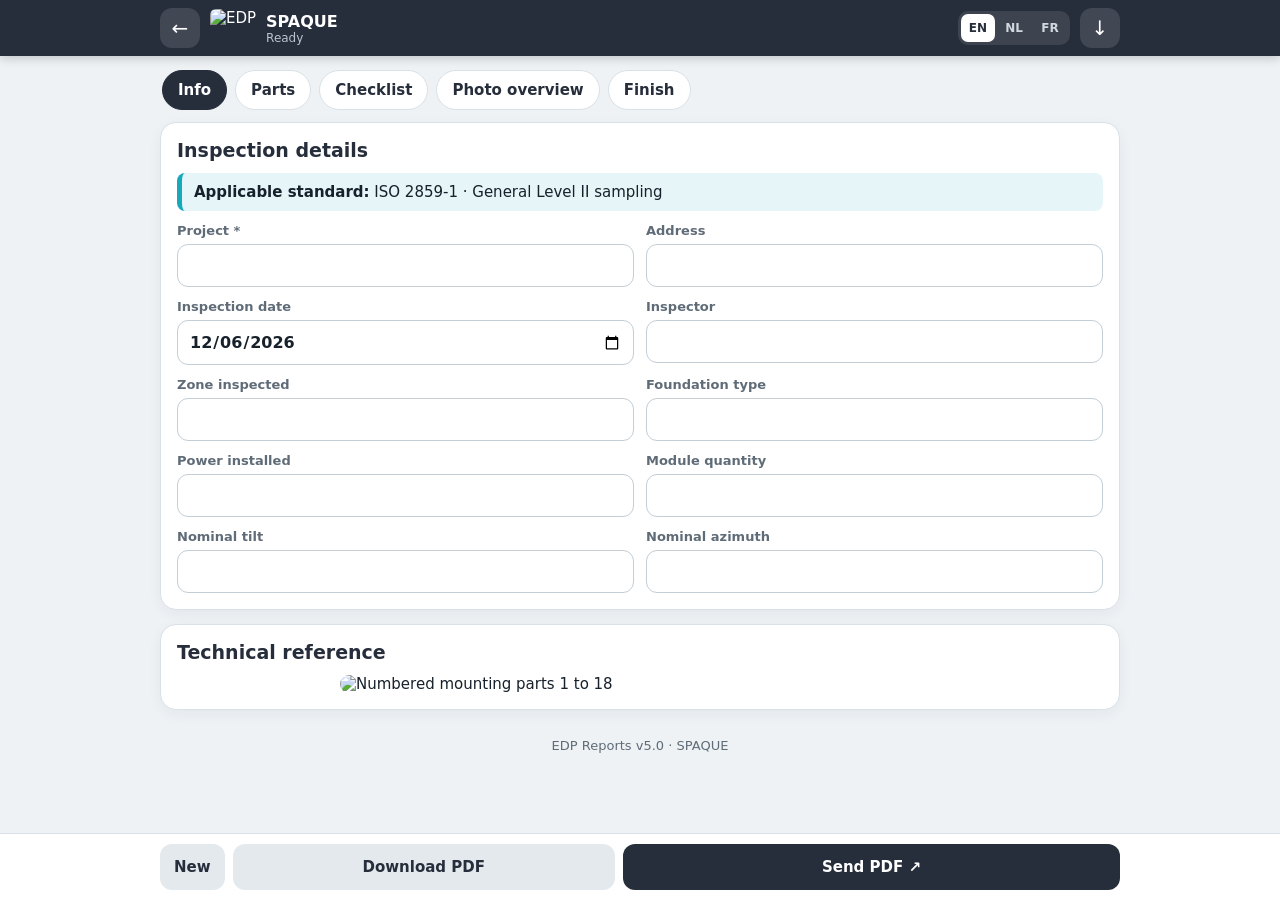
==== spaque.html @ 7f9d41f2 "v5.0: Project Reports, Site Survey report, photo drawing, overview map, Engineering role Co-Authored" ====
<!doctype html>
<html lang="nl">
<head>
<meta charset="utf-8">
<meta name="viewport" content="width=device-width,initial-scale=1,viewport-fit=cover">
<meta name="theme-color" content="#272e3b">
<meta name="apple-mobile-web-app-capable" content="yes">
<meta name="mobile-web-app-capable" content="yes">
<title>SPAQUE – EDP Reports</title>
<link rel="manifest" href="manifest.webmanifest">
<link rel="icon" href="assets/icon-192.png">
<link rel="apple-touch-icon" href="assets/icon-192.png">
<link rel="stylesheet" href="styles.css">
</head>
<body>
<header class="app">
  <a class="icon" href="index.html#projects" data-i18n-title="back">←</a>
  <img class="logo" src="assets/edp-logo.jpg" alt="EDP">
  <div class="titles"><strong>SPAQUE</strong><small id="saveStatus" data-i18n="ready">Ready</small></div>
  <div id="langSwitch" class="lang-switch"></div>
  <button id="installBtn" class="icon" data-i18n-title="install">↓</button>
</header>

<main>
  <nav class="tabs">
    <button class="tab active" data-tab="info" data-i18n="tabInfo">Info</button>
    <button class="tab" data-tab="parts" data-i18n="tabParts">Onderdelen</button>
    <button class="tab" data-tab="checklist" data-i18n="tabChecklist">Checklist</button>
    <button class="tab" data-tab="photos" data-i18n="tabPhotos">Foto-overzicht</button>
    <button class="tab" data-tab="finish" data-i18n="tabFinish">Afronden</button>
  </nav>

  <section id="info" class="panel active">
    <div class="card">
      <h2 data-i18n="spInfoTitle">Inspectiegegevens</h2>
      <div class="iso"><strong data-i18n="spNorm">Toepasselijke norm:</strong> ISO 2859-1 · General Level II sampling</div>
      <div id="infoFields" class="grid" style="margin-top:12px"></div>
    </div>
    <div class="card">
      <h2 data-i18n="spTechRef">Technische referentie</h2>
      <img class="refimg" src="assets/tech-ref.jpg" data-i18n-alt="spTechRefAlt" alt="">
    </div>
  </section>

  <section id="parts" class="panel">
    <div class="card"><h2 data-i18n="tabParts">Onderdelen</h2><p class="muted" data-i18n="spPartsIntro"></p><div id="partGroups"></div></div>
  </section>

  <section id="checklist" class="panel">
    <div class="card">
      <div class="editbar"><button class="btn secondary compact" id="editToggle" data-i18n="spEditFields">✎ Rijen bewerken</button><button class="btn compact" id="addCheck" data-i18n="spAddRow">+ Rij toevoegen</button></div>
      <h2 data-i18n="spChecklistTitle">Inspection checklist</h2>
      <div id="checkList"></div>
    </div>
  </section>

  <section id="photos" class="panel">
    <div class="card">
      <h2 data-i18n="spPhotoOverview">Foto-overzicht</h2>
      <p class="muted" data-i18n="spPhotoOverviewIntro"></p>
      <div id="extraPick"></div>
      <div id="photoOverview" class="overview"></div>
    </div>
  </section>

  <section id="finish" class="panel">
    <div class="card"><h2 data-i18n="spObservations">Vaststellingen en opmerkingen</h2><textarea id="observations" rows="6" data-i18n-ph="spObservationsPh"></textarea></div>
    <div class="card"><h2 data-i18n="completion">Afronding</h2><p class="muted" data-i18n="spFinishText"></p></div>
    <div class="privacy"><strong data-i18n="privacyTitle">Privé</strong><span data-i18n="privacyText"></span></div>
  </section>
  <p class="footer">EDP Reports v5.0 · SPAQUE</p>
</main>

<div class="actions">
  <button class="secondary" id="resetBtn" data-i18n="newReport">Nieuw</button>
  <button class="secondary" id="pdfBtn" data-i18n="downloadPdf">PDF downloaden</button>
  <button class="primary" id="shareBtn" data-i18n="sendPdf">PDF versturen ↗</button>
</div>
<div id="toast"></div>
<script src="i18n.js"></script>
<script src="common.js"></script>
<script src="tools.js"></script>
<script src="auth.js"></script>
<script src="pdf-engine.js"></script>
<script src="spaque.js"></script>
</body>
</html>
---- styles.css ----
/* EDP Reports - shared styles for all modules */
:root{--navy:#272e3b;--navy2:#1d232e;--accent:#14a9bb;--green:#2fae4e;--violet:#6041ed;--ink:#17212b;--muted:#5f6c78;--line:#d9e1e7;--bg:#eef2f5;--card:#fff;--ok:#1f7a3d;--okbg:#e2f5e8;--nok:#b42318;--nokbg:#fde6e4;--nabg:#e9edf1;font-family:Inter,system-ui,-apple-system,"Segoe UI",Roboto,sans-serif;color:var(--ink);background:var(--bg)}
*{box-sizing:border-box}
body{margin:0;padding:0 0 96px;background:var(--bg);min-height:100vh;font-size:15px;-webkit-text-size-adjust:100%}
.hidden,[hidden]{display:none!important}
button{font:inherit;cursor:pointer}

/* Header */
header.app{position:sticky;top:0;z-index:20;display:flex;align-items:center;gap:10px;padding:calc(8px + env(safe-area-inset-top)) max(12px,calc((100vw - 960px)/2)) 8px;background:var(--navy);color:#fff;box-shadow:0 2px 10px #0003}
header.app .logo{height:38px;width:auto;display:block;border-radius:6px}
header.app .titles{display:flex;flex-direction:column;flex:1;min-width:0}
header.app .titles strong{font-size:16px;white-space:nowrap;overflow:hidden;text-overflow:ellipsis}
header.app small{color:#b9c4cf;font-size:12px;white-space:nowrap;overflow:hidden;text-overflow:ellipsis}
header.app small.error{color:#ffb4ab;font-weight:700;white-space:normal}
.icon{min-width:40px;height:40px;border:0;border-radius:12px;background:#ffffff1f;color:#fff;font-size:20px;display:grid;place-items:center;text-decoration:none}
.lang-switch{display:flex;background:#ffffff1a;border-radius:10px;padding:3px;gap:2px}
.lang-switch button{border:0;background:transparent;color:#cfd8e0;font-size:12px;font-weight:800;padding:7px 8px;border-radius:7px;min-width:34px}
.lang-switch button.active{background:#fff;color:var(--navy)}

main{width:min(960px,calc(100% - 20px));margin:auto}
.hero{padding:34px 6px 22px}
.hero h1,.report-head h1{margin:4px 0 8px;color:var(--navy);font-size:clamp(28px,7vw,42px)}
.hero p:last-child,.muted{color:var(--muted)}
.eyebrow{margin:0;color:var(--accent);font-size:11px;font-weight:850;letter-spacing:.14em}

/* Home tiles */
.tiles{display:grid;gap:14px}
.tiles button,.tiles a{display:grid;grid-template-columns:56px 1fr;align-items:center;text-align:left;gap:14px;border:1px solid var(--line);border-radius:18px;background:#fff;padding:18px;box-shadow:0 8px 24px #272e3b12;color:var(--ink);text-decoration:none}
.tiles b{font-size:32px;text-align:center}
.tiles span{display:flex;flex-direction:column;gap:4px}
.tiles strong{font-size:18px;color:var(--navy)}
.tiles small{color:var(--muted);line-height:1.35}

/* Report */
.report-head{display:flex;justify-content:space-between;align-items:flex-end;gap:12px;padding:24px 4px 14px;flex-wrap:wrap}
.card{background:var(--card);border:1px solid var(--line);border-radius:16px;padding:16px;margin:0 0 14px;box-shadow:0 4px 14px #272e3b0d}
.card h2{margin:0 0 12px;color:var(--navy);font-size:19px}
h3{margin:20px 0 8px;color:var(--navy);font-size:15px}
.grid{display:grid;grid-template-columns:repeat(2,minmax(0,1fr));gap:12px}
label{display:flex;flex-direction:column;gap:6px;font-size:13px;font-weight:700;color:var(--muted)}
input,select,textarea{width:100%;font:inherit;font-size:16px;color:var(--ink);border:1px solid #c3ced6;border-radius:11px;padding:11px;background:#fff}
input:focus,select:focus,textarea:focus{outline:2px solid var(--accent);outline-offset:1px;border-color:var(--accent)}
textarea{resize:vertical;min-height:64px}

.question,.check{border:1px solid var(--line);border-radius:14px;padding:12px;margin:10px 0;background:#fbfcfd}
.question.nok,.check.nok{border-color:#efb4ad;background:#fff8f7}
.qtop,.rowtop{display:flex;justify-content:space-between;gap:10px;align-items:flex-start}
.qtop strong,.rowtop .title{flex:1;font-weight:700}
.qtools{display:flex;gap:6px}
.qtools button{border:1px solid var(--line);background:#fff;border-radius:9px;width:36px;height:36px}
.status{display:flex;gap:7px;margin:10px 0}
.status button{flex:1;border:1px solid #c3ced6;background:#fff;padding:10px 6px;border-radius:10px;font-weight:800;color:var(--muted)}
.status button.sel.ok{background:var(--okbg);border-color:var(--ok);color:var(--ok)}
.status button.sel.nok{background:var(--nokbg);border-color:var(--nok);color:var(--nok)}
.status button.sel.na{background:var(--nabg);border-color:#8c99a5;color:#3d4752}

.photoAdd{display:flex;align-items:center;justify-content:center;min-height:44px;margin-top:10px;border:1px dashed #9fb0bc;border-radius:11px;color:var(--navy);font-weight:800;background:#fff;cursor:pointer}
.photoAdd input{display:none}
.photos{display:grid;grid-template-columns:repeat(auto-fill,minmax(130px,1fr));gap:10px;margin-top:10px}
.photo{position:relative;border:1px solid var(--line);border-radius:11px;overflow:hidden;background:#fff}
.photo img{width:100%;aspect-ratio:4/3;object-fit:cover;display:block}
.photo .x{position:absolute;right:6px;top:6px;border:0;border-radius:999px;width:32px;height:32px;background:#b42318e6;color:#fff;font-size:18px}
.photo input,.photo textarea{border:0;border-top:1px solid var(--line);border-radius:0;font-size:14px;padding:8px;min-height:0}

.privacy{display:flex;flex-direction:column;gap:4px;margin:0 0 18px;padding:14px;border-radius:14px;background:#e3f4f6;color:#0e5560}
.btn,.primary,.secondary{border:0;border-radius:12px;padding:12px 14px;font-weight:800;min-height:46px}
.btn,.primary{background:var(--navy);color:#fff}
.secondary,.btn.secondary{background:#e4e9ee;color:var(--navy)}
.btn.danger{background:var(--nok);color:#fff}
.compact{min-height:40px;padding:9px 12px}
.full{width:100%;margin-top:10px}
label.btn{display:inline-flex;flex-direction:row;align-items:center;justify-content:center;color:#fff;font-size:15px}
label.btn.secondary{color:var(--navy)}

.actions{position:fixed;z-index:30;left:0;right:0;bottom:0;display:grid;grid-template-columns:auto 1fr 1.3fr;gap:8px;padding:10px max(10px,calc((100vw - 960px)/2)) calc(10px + env(safe-area-inset-bottom));background:#fffffff2;border-top:1px solid var(--line);backdrop-filter:blur(8px)}
#toast{position:fixed;left:50%;bottom:96px;transform:translate(-50%,20px);opacity:0;pointer-events:none;background:var(--navy);color:#fff;padding:11px 16px;border-radius:12px;max-width:calc(100% - 30px);text-align:center;transition:.25s;z-index:50;font-weight:600}
#toast.show{opacity:1;transform:translate(-50%,0)}

/* SPAQUE */
.tabs{display:flex;gap:8px;overflow-x:auto;padding:14px 2px 12px;scrollbar-width:none}
.tab{white-space:nowrap;border:1px solid var(--line);border-radius:999px;padding:10px 15px;background:#fff;color:var(--navy);font-weight:700}
.tab.active{background:var(--navy);border-color:var(--navy);color:#fff}
.panel{display:none}.panel.active{display:block}
.iso{border-left:5px solid var(--accent);padding:10px 12px;background:#e6f6f8;border-radius:8px;color:var(--ink)}
.refimg{width:100%;max-width:600px;display:block;margin:auto;border-radius:10px}
.assembly-group{border:1px solid var(--line);border-radius:14px;padding:14px;margin:14px 0;background:#fbfcfd}
.assembly-group h3{margin:0 0 10px}
.assembly-ref{width:100%;max-height:420px;object-fit:contain;border-radius:10px;background:#f2f5f7}
.parts-summary{margin:10px 0;padding-left:22px;line-height:1.55}
.group-count{font-weight:800;color:var(--accent);margin:8px 0}
.photo-actions{display:flex;gap:8px;flex-wrap:wrap;margin-top:8px}
.photoThumb{width:100%;max-height:260px;object-fit:contain;background:#f2f5f7;border-radius:10px;margin-top:8px}
.overview{display:grid;grid-template-columns:repeat(2,minmax(0,1fr));gap:10px;margin-top:12px}
.photoCard{border:1px solid var(--line);border-radius:12px;padding:8px;display:flex;flex-direction:column;gap:6px;background:#fff}
.photoCard img{width:100%;height:180px;object-fit:cover;border-radius:8px}
.editbar{display:flex;gap:8px;margin-bottom:12px;flex-wrap:wrap}
.editable[contenteditable=true]{outline:1px dashed var(--accent);border-radius:6px;padding:2px 4px;background:#fff}
.footer{color:var(--muted);text-align:center;padding:14px;font-size:13px}

@media(max-width:600px){.grid,.overview{grid-template-columns:1fr}.report-head{padding-top:18px}header.app .logo{height:32px}.lang-switch button{min-width:30px;padding:7px 6px}}
@media(max-width:380px){header.app small{display:none}}

/* Login + VCA */
body.gated>header,body.gated>main,body.gated>.actions{display:none!important}
#gate{min-height:100vh;display:grid;place-items:center;padding:24px 14px;background:linear-gradient(160deg,#272e3b,#1b2029)}
.gate-card{width:min(420px,100%);background:#fff;border-radius:20px;padding:22px;box-shadow:0 20px 50px #0006;position:relative}
.gate-logo{height:56px;display:block;border-radius:10px;margin-bottom:14px}
.gate-lang{position:absolute;right:16px;top:22px;background:#272e3b}
.gate-card h2{margin:4px 0 14px;color:var(--navy)}
.gate-card form{display:flex;flex-direction:column;gap:12px}
.gate-links{text-align:center;font-size:14px;margin:4px 0 0}.gate-links a{color:var(--accent);font-weight:700}
.gate-msg{margin:0;color:var(--nok);font-weight:700;font-size:14px}.gate-msg.ok{color:var(--ok)}
.small{font-size:13px;margin:0}
input.invalid{border-color:var(--nok);outline:2px solid #f3b8b2}
.user-card{display:flex;flex-direction:column;gap:12px}
.user-row{display:flex;justify-content:space-between;align-items:center;gap:10px;color:var(--muted);font-size:14px}
.vca-head{display:flex;justify-content:space-between;gap:8px;color:var(--navy);margin-bottom:8px}
.bar{height:10px;border-radius:999px;background:#e4e9ee;overflow:hidden;margin-bottom:6px}
.bar i{display:block;height:100%;background:linear-gradient(90deg,var(--violet),var(--accent),var(--green));border-radius:999px}
/* Dashboard */
.filters{display:flex;gap:10px;flex-wrap:wrap;align-items:flex-end}.filters label{min-width:140px;flex:1}
.kpis{display:grid;grid-template-columns:repeat(3,minmax(0,1fr));gap:10px}.kpi span{display:block}
.kpi{background:#f5f8fa;border:1px solid var(--line);border-radius:12px;padding:12px}.kpi b{display:block;font-size:26px;color:var(--navy)}.kpi span{color:var(--muted);font-size:13px}
.table-wrap{overflow-x:auto}
table.data{width:100%;border-collapse:collapse;font-size:14px}
table.data th{text-align:left;color:var(--muted);font-size:12px;text-transform:uppercase;letter-spacing:.04em;padding:8px;border-bottom:1px solid var(--line);white-space:nowrap}
table.data td{padding:9px 8px;border-bottom:1px solid #edf1f4;vertical-align:middle}
table.data td.num{text-align:right;font-variant-numeric:tabular-nums}
.pill{display:inline-block;padding:3px 9px;border-radius:999px;font-size:12px;font-weight:800;white-space:nowrap}
.pill.ok{background:var(--okbg);color:var(--ok)}.pill.behind{background:var(--nokbg);color:var(--nok)}.pill.track{background:#e6f6f8;color:#0d6b77}
.mini-bar{height:8px;min-width:90px;border-radius:999px;background:#e4e9ee;overflow:hidden;margin-top:6px}.mini-bar span{display:block;height:100%;background:var(--accent);border-radius:999px}
.mini-bar span.done{background:var(--green)}
.prog{min-width:140px}.prog-top{display:flex;justify-content:space-between;align-items:center;gap:8px;white-space:nowrap}
table.data td:first-child{min-width:110px}table.data td{white-space:normal}#tReports td:first-child{white-space:nowrap}
table.data select{padding:7px;font-size:14px;min-width:120px}
@media(max-width:600px){.kpi b{font-size:22px}.hide-sm{display:none}}

.gate-card label.check-row{flex-direction:row;align-items:center;gap:10px;color:var(--ink);font-weight:600;font-size:14px;cursor:pointer}
.gate-card label.check-row input{width:22px;height:22px;margin:0;accent-color:var(--navy);flex:none}

/* Settings */
.user-item{display:flex;justify-content:space-between;align-items:center;gap:12px;padding:12px 0;border-bottom:1px solid #edf1f4;flex-wrap:wrap}
.user-item .who{display:flex;flex-direction:column;gap:2px;min-width:0;flex:1 1 180px;overflow-wrap:anywhere}
.user-item .what{display:flex;flex-direction:column;gap:4px;align-items:flex-end;flex:0 1 240px}
.user-item .what select{min-width:200px}
.user-item .what button{min-height:38px}
.invite-form{display:grid;grid-template-columns:1fr auto auto;gap:8px;margin:12px 0}
.btnlink{display:inline-flex;align-items:center;gap:6px;text-decoration:none}
@media(max-width:600px){.invite-form{grid-template-columns:1fr}.user-item .what{align-items:stretch;flex-basis:100%}.user-item .what select{min-width:0}}
.user-item .what .pill{align-self:flex-end}@media(max-width:600px){.user-item .what .pill{align-self:flex-start}}

/* Manual VCA counts */
td.man{width:90px}
.man-input{width:78px;padding:8px;text-align:center;font-weight:800;font-size:16px}
.prog small{display:block;margin-top:4px;font-size:12px}

/* Install help */
.modal{position:fixed;inset:0;z-index:60;background:#0f141bcc;display:grid;place-items:center;padding:16px;overflow:auto}
.modal-card{width:min(460px,100%);background:#fff;border-radius:18px;padding:20px;box-shadow:0 20px 50px #0006;display:flex;flex-direction:column;gap:10px;max-height:calc(100vh - 32px);overflow:auto}
.modal-card h2{margin:0;color:var(--navy)}
.modal-card .inst{border:1px solid var(--line);border-radius:12px;padding:10px 14px;background:#fbfcfd}
.modal-card .inst h3{margin:4px 0}
.modal-card ol{margin:6px 0;padding-left:20px;line-height:1.5}

/* Update banner */
.update-banner{position:fixed;z-index:55;left:10px;right:10px;top:calc(70px + env(safe-area-inset-top));max-width:560px;margin:auto;background:var(--navy);color:#fff;border-radius:16px;padding:14px 16px;box-shadow:0 14px 40px #0007;display:flex;flex-direction:column;gap:10px;border:2px solid var(--accent);animation:updIn .3s ease}
.update-banner.done{border-color:var(--green)}
.update-banner ul{margin:6px 0 0;padding-left:18px;color:#d6dee6;font-size:14px;line-height:1.45}
.update-actions{display:flex;gap:8px}.update-actions button{flex:1;min-height:42px}
.update-banner .primary{background:var(--accent);color:#06232a}.update-banner .secondary{background:#ffffff22;color:#fff}
@keyframes updIn{from{opacity:0;transform:translateY(-10px)}to{opacity:1;transform:none}}
/* VCA table fits on phones */
@media(max-width:600px){
  #tPeople td:first-child{min-width:0;overflow-wrap:anywhere}
  #tPeople td,#tPeople th{padding:9px 5px}
  #tPeople .prog{min-width:96px}
  #tPeople .prog-top{flex-wrap:wrap;gap:4px}
  #tPeople td.man{width:58px}
  #tPeople .man-input{width:54px;padding:7px 4px}
}

/* Photo: take or pick */
.photo-pick{display:grid;grid-template-columns:1fr 1fr;gap:8px;margin-top:10px}
.photo-pick .photoAdd{margin-top:0;padding:0 6px;text-align:center;font-size:14px}

/* Personal VCA target */
.target-field{flex-direction:row;align-items:center;gap:8px;font-size:12px;margin-top:4px;white-space:nowrap}
.target-field input{width:70px;padding:7px;text-align:center;font-weight:800;font-size:15px}

/* ---------- Photo: draw button, edit pencil ---------- */
.photo-pick.three{grid-template-columns:1fr 1fr 1fr}
.photo-pick .photoAdd.draw{border-color:var(--violet);color:var(--violet)}
.photo .ed,.pc-img .ed{position:absolute;left:6px;top:6px;border:0;border-radius:999px;width:32px;height:32px;background:#ffffffe6;font-size:15px;box-shadow:0 1px 4px #0003}
.pc-img{position:relative}
body.no-scroll{overflow:hidden}

/* ---------- Drawing editor & map ---------- */
.draw-modal{position:fixed;inset:0;z-index:80;background:#10151c;display:flex;flex-direction:column;color:#fff;touch-action:none;padding:env(safe-area-inset-top) 0 env(safe-area-inset-bottom)}
.draw-top,.draw-bottom{display:flex;align-items:center;gap:6px;padding:8px;flex-wrap:wrap;background:#1d232e}
.draw-tools{display:flex;gap:4px;flex:1;justify-content:center;flex-wrap:wrap}
.draw-btn{min-width:42px;height:42px;border:0;border-radius:10px;background:#ffffff1f;color:#fff;font-size:18px;font-weight:700;padding:0 10px}
.draw-btn.on{background:var(--accent);color:#06232a}
.draw-btn.save{background:var(--green);color:#fff;font-size:15px;margin-left:auto}
.draw-stage{flex:1;display:flex;align-items:center;justify-content:center;overflow:hidden;min-height:0;position:relative}
.draw-stage canvas{touch-action:none;background:#fff;box-shadow:0 4px 20px #0008}
.draw-colors{display:flex;gap:6px}
.swatch{width:34px;height:34px;border-radius:50%;border:3px solid #ffffff55}
.swatch.on{border-color:#fff;transform:scale(1.12)}
.draw-widths{display:flex;gap:4px}
.wbtn i{display:block;background:#fff;border-radius:9px;width:22px}
.wbtn .w-s{height:3px}.wbtn .w-m{height:6px}.wbtn .w-l{height:10px}
.draw-hint{margin:0;padding:4px 10px 8px;color:#b9c4cf;font-size:13px;text-align:center;background:#1d232e}
.draw-bottom .draw-hint{padding:0;text-align:left;flex:1;background:none}
.map-stage canvas{width:100%;height:100%;background:#c9d3dc;cursor:grab}
.map-search{display:flex;gap:6px;flex:1;min-width:0}
.map-search input{flex:1;min-width:0;height:42px;border-radius:10px;border:0;padding:0 12px;font-size:16px}
.map-zoom{position:absolute;right:10px;top:10px;display:flex;flex-direction:column;gap:6px}
.map-zoom .draw-btn,.map-layer .draw-btn{background:#1d232ee6}
.map-layer{position:absolute;left:10px;top:10px;display:flex;gap:6px}
.map-layer .draw-btn{font-size:13px}
.map-layer .draw-btn.on{background:var(--accent);color:#06232a}
.map-credit{position:absolute;right:6px;bottom:4px;font-size:10px;color:#222;background:#ffffffb0;padding:1px 5px;border-radius:4px}
.map-msg{display:none;position:absolute;left:50%;top:50%;transform:translate(-50%,-50%);background:#1d232ef0;padding:12px 16px;border-radius:12px;font-weight:700;max-width:80%;text-align:center}
@media(max-width:600px){.photo-pick.three{grid-template-columns:1fr 1fr}.photo-pick.three .draw{grid-column:1/-1}.draw-btn{min-width:38px;height:40px;padding:0 8px}.swatch{width:30px;height:30px}}
/* Site Survey */
.sv-grid{display:grid;grid-template-columns:1fr 1fr;gap:12px 14px}
.sv-grid>*{grid-column:1/-1}
.sv-grid>.sv-field:not(.wide){grid-column:auto}
@media(max-width:560px){.sv-grid>.sv-field:not(.wide){grid-column:1/-1}}
.sv-field{display:flex;flex-direction:column;gap:6px;font-size:13px;font-weight:700;color:var(--muted)}
.sv-label{display:flex;align-items:center;gap:8px}
.sv-num{display:inline-flex;align-items:center;justify-content:center;min-width:24px;height:24px;border-radius:50%;background:#e4002b;color:#fff;font-size:12px;font-weight:800}
.sv-head{margin:10px 0 0;color:var(--navy);font-size:16px;border-bottom:2px solid var(--line);padding-bottom:6px}
.sv-illu{max-width:100%;max-height:220px;object-fit:contain;background:#fff;border:1px solid var(--line);border-radius:10px;padding:6px;justify-self:start}
.chips{display:flex;flex-wrap:wrap;gap:8px}
.chips.col{flex-direction:column}
.chip{border:1px solid #c3ced6;background:#fff;color:var(--ink);border-radius:999px;padding:9px 14px;font-weight:600;font-size:14px;display:inline-flex;align-items:center;gap:8px;text-align:left}
.chips.col .chip{border-radius:11px}
.chip img{width:64px;height:44px;object-fit:contain}
.chip.on{background:var(--navy);border-color:var(--navy);color:#fff}
.chip.on img{background:#fff;border-radius:6px}
.sv-note{margin-top:4px}
.maps{display:grid;gap:12px;margin-top:10px}
.map-item{position:relative;border:1px solid var(--line);border-radius:12px;overflow:hidden;background:#fff}
.map-item img{display:block;width:100%;height:auto}
.map-item .pc-img{position:relative}
.map-item .x{position:absolute;top:8px;right:8px;width:34px;height:34px;border-radius:50%;border:0;background:#000a;color:#fff;font-size:20px}
.map-item .ed{position:absolute;top:8px;right:50px;width:34px;height:34px;border-radius:50%;border:0;background:#fffe;font-size:16px}
.map-item input{border:0;border-top:1px solid var(--line);border-radius:0}
.schema-box{border:1px solid var(--line);border-radius:12px;overflow:hidden;background:#fff;cursor:pointer;margin:8px 0}
.schema-box img{display:block;width:100%;height:auto}
.sv-photos .photos{margin-top:10px}
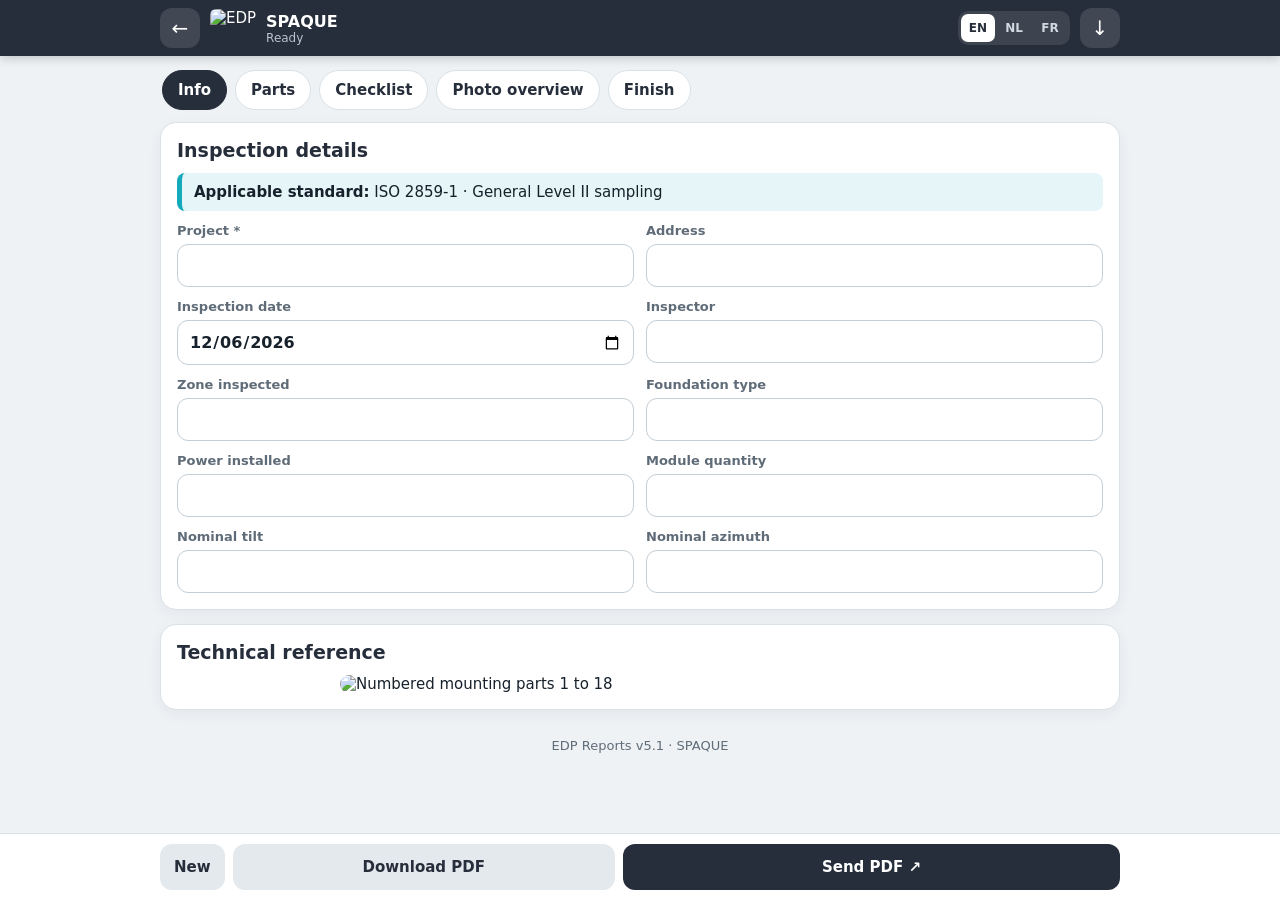
==== commit a4b7e858: "v5.1: AC schema filled in directly (pencil/typed text, movable), zoom in drawing editor Co-Authored-" ====
--- a/spaque.html
+++ b/spaque.html
@@ -68,7 +68,7 @@
     <div class="card"><h2 data-i18n="completion">Afronding</h2><p class="muted" data-i18n="spFinishText"></p></div>
     <div class="privacy"><strong data-i18n="privacyTitle">Privé</strong><span data-i18n="privacyText"></span></div>
   </section>
-  <p class="footer">EDP Reports v5.0 · SPAQUE</p>
+  <p class="footer">EDP Reports v5.1 · SPAQUE</p>
 </main>
 
 <div class="actions">
--- a/styles.css
+++ b/styles.css
@@ -250,3 +250,6 @@
 .schema-box{border:1px solid var(--line);border-radius:12px;overflow:hidden;background:#fff;cursor:pointer;margin:8px 0}
 .schema-box img{display:block;width:100%;height:auto}
 .sv-photos .photos{margin-top:10px}
+.draw-stage canvas{transform-origin:center center}
+.draw-zoom{top:auto;bottom:12px;right:12px}
+.draw-text-input{position:absolute;display:none;z-index:3;width:auto;min-width:150px;max-width:80%;padding:4px 8px;border:2px solid #1e88e5;border-radius:8px;background:#fffffff2;font-weight:700}
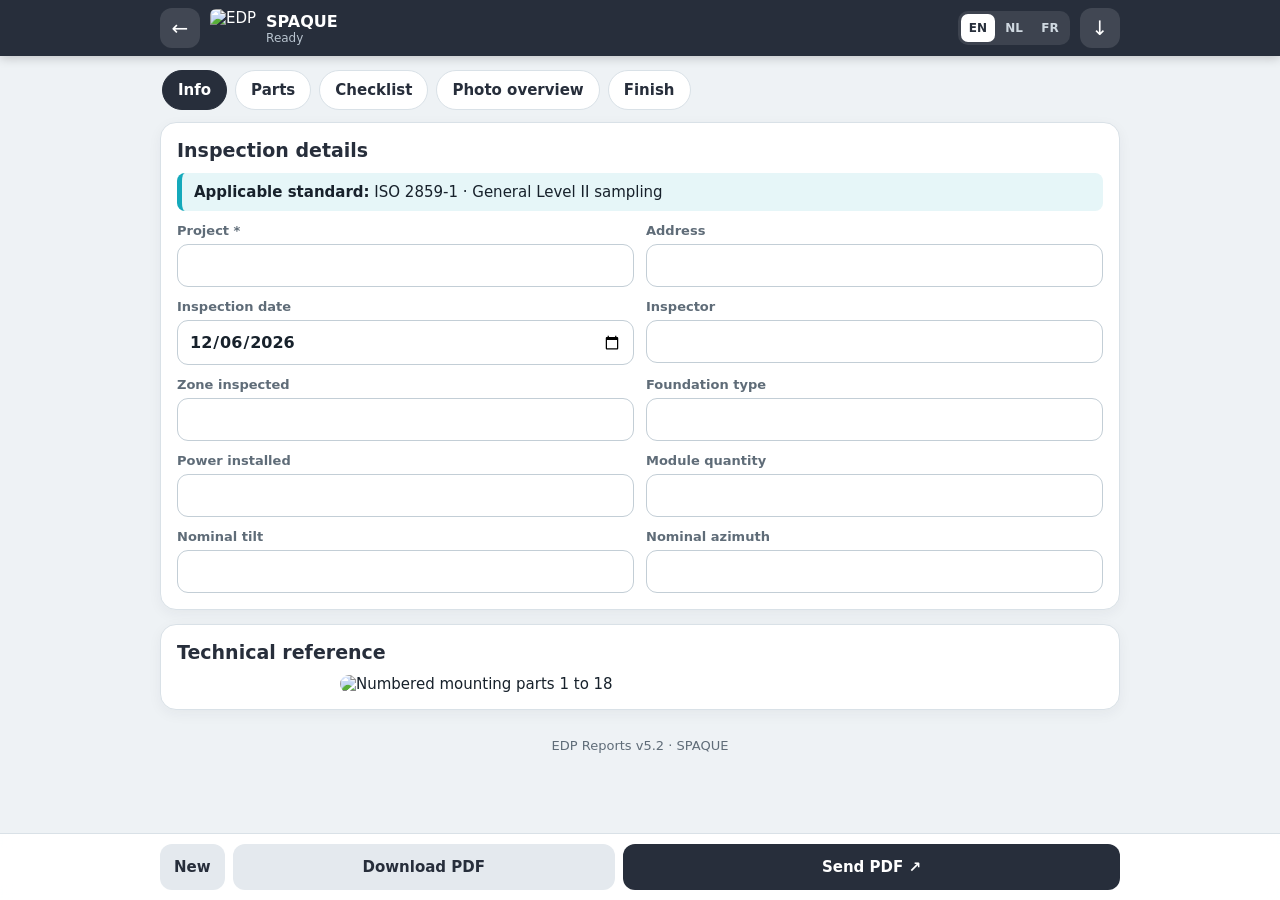
==== commit 6c8bfa22: "v5.2: robust PDF sending (retry sheet when share is refused, Samsung tip) Co-Authored-By: Claude Opu" ====
--- a/spaque.html
+++ b/spaque.html
@@ -68,7 +68,7 @@
     <div class="card"><h2 data-i18n="completion">Afronding</h2><p class="muted" data-i18n="spFinishText"></p></div>
     <div class="privacy"><strong data-i18n="privacyTitle">Privé</strong><span data-i18n="privacyText"></span></div>
   </section>
-  <p class="footer">EDP Reports v5.1 · SPAQUE</p>
+  <p class="footer">EDP Reports v5.2 · SPAQUE</p>
 </main>
 
 <div class="actions">
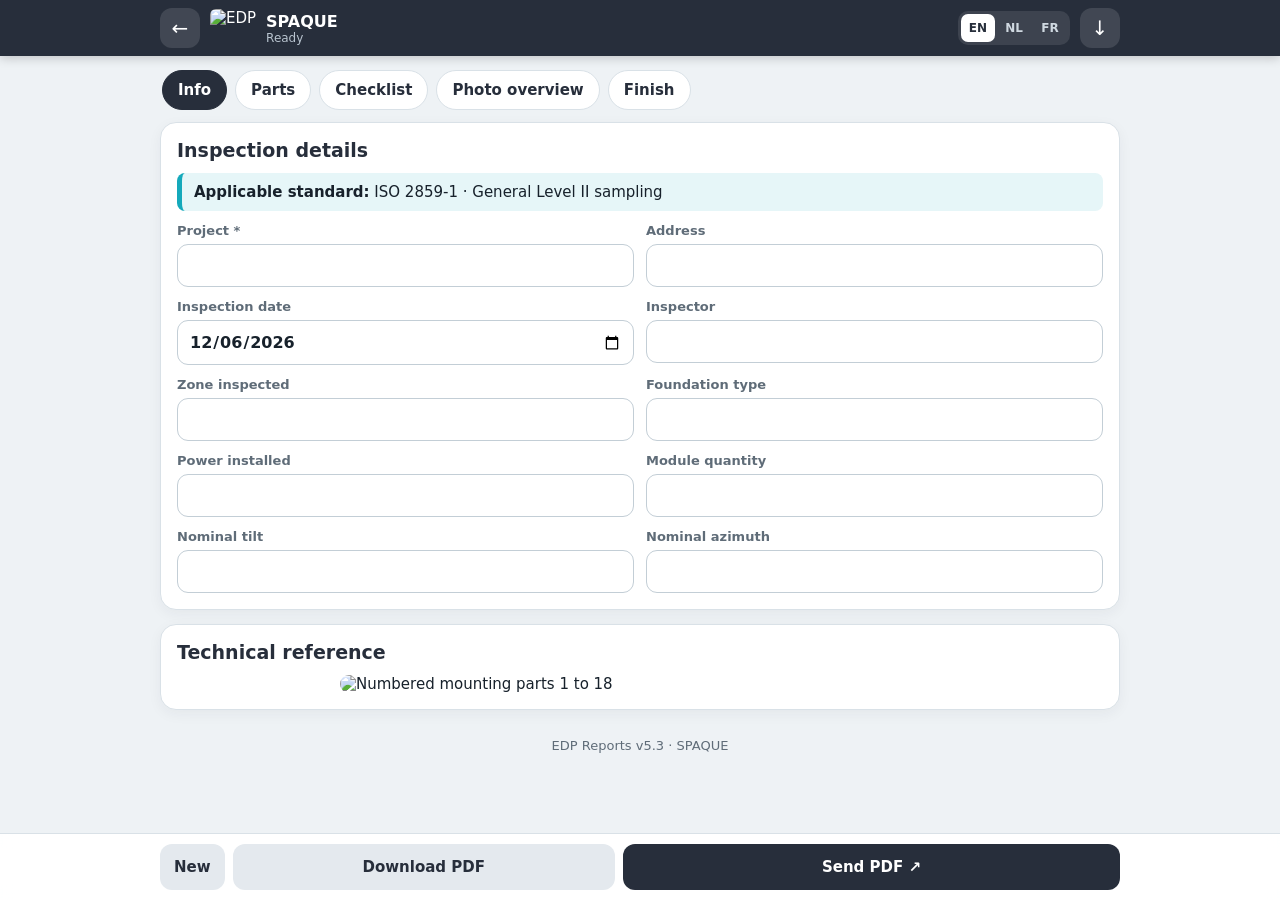
==== commit 46d0e531: "v5.3: Samsung Internet explanation + open in Chrome button Co-Authored-By: Claude Opus 5.5 <noreply@" ====
--- a/spaque.html
+++ b/spaque.html
@@ -68,7 +68,7 @@
     <div class="card"><h2 data-i18n="completion">Afronding</h2><p class="muted" data-i18n="spFinishText"></p></div>
     <div class="privacy"><strong data-i18n="privacyTitle">Privé</strong><span data-i18n="privacyText"></span></div>
   </section>
-  <p class="footer">EDP Reports v5.2 · SPAQUE</p>
+  <p class="footer">EDP Reports v5.3 · SPAQUE</p>
 </main>
 
 <div class="actions">
--- a/styles.css
+++ b/styles.css
@@ -253,3 +253,5 @@
 .draw-stage canvas{transform-origin:center center}
 .draw-zoom{top:auto;bottom:12px;right:12px}
 .draw-text-input{position:absolute;display:none;z-index:3;width:auto;min-width:150px;max-width:80%;padding:4px 8px;border:2px solid #1e88e5;border-radius:8px;background:#fffffff2;font-weight:700}
+a.btn.full{display:flex;align-items:center;justify-content:center;text-decoration:none;box-sizing:border-box}
+a.btn.secondary{background:#e3e8ed;color:var(--navy)}
